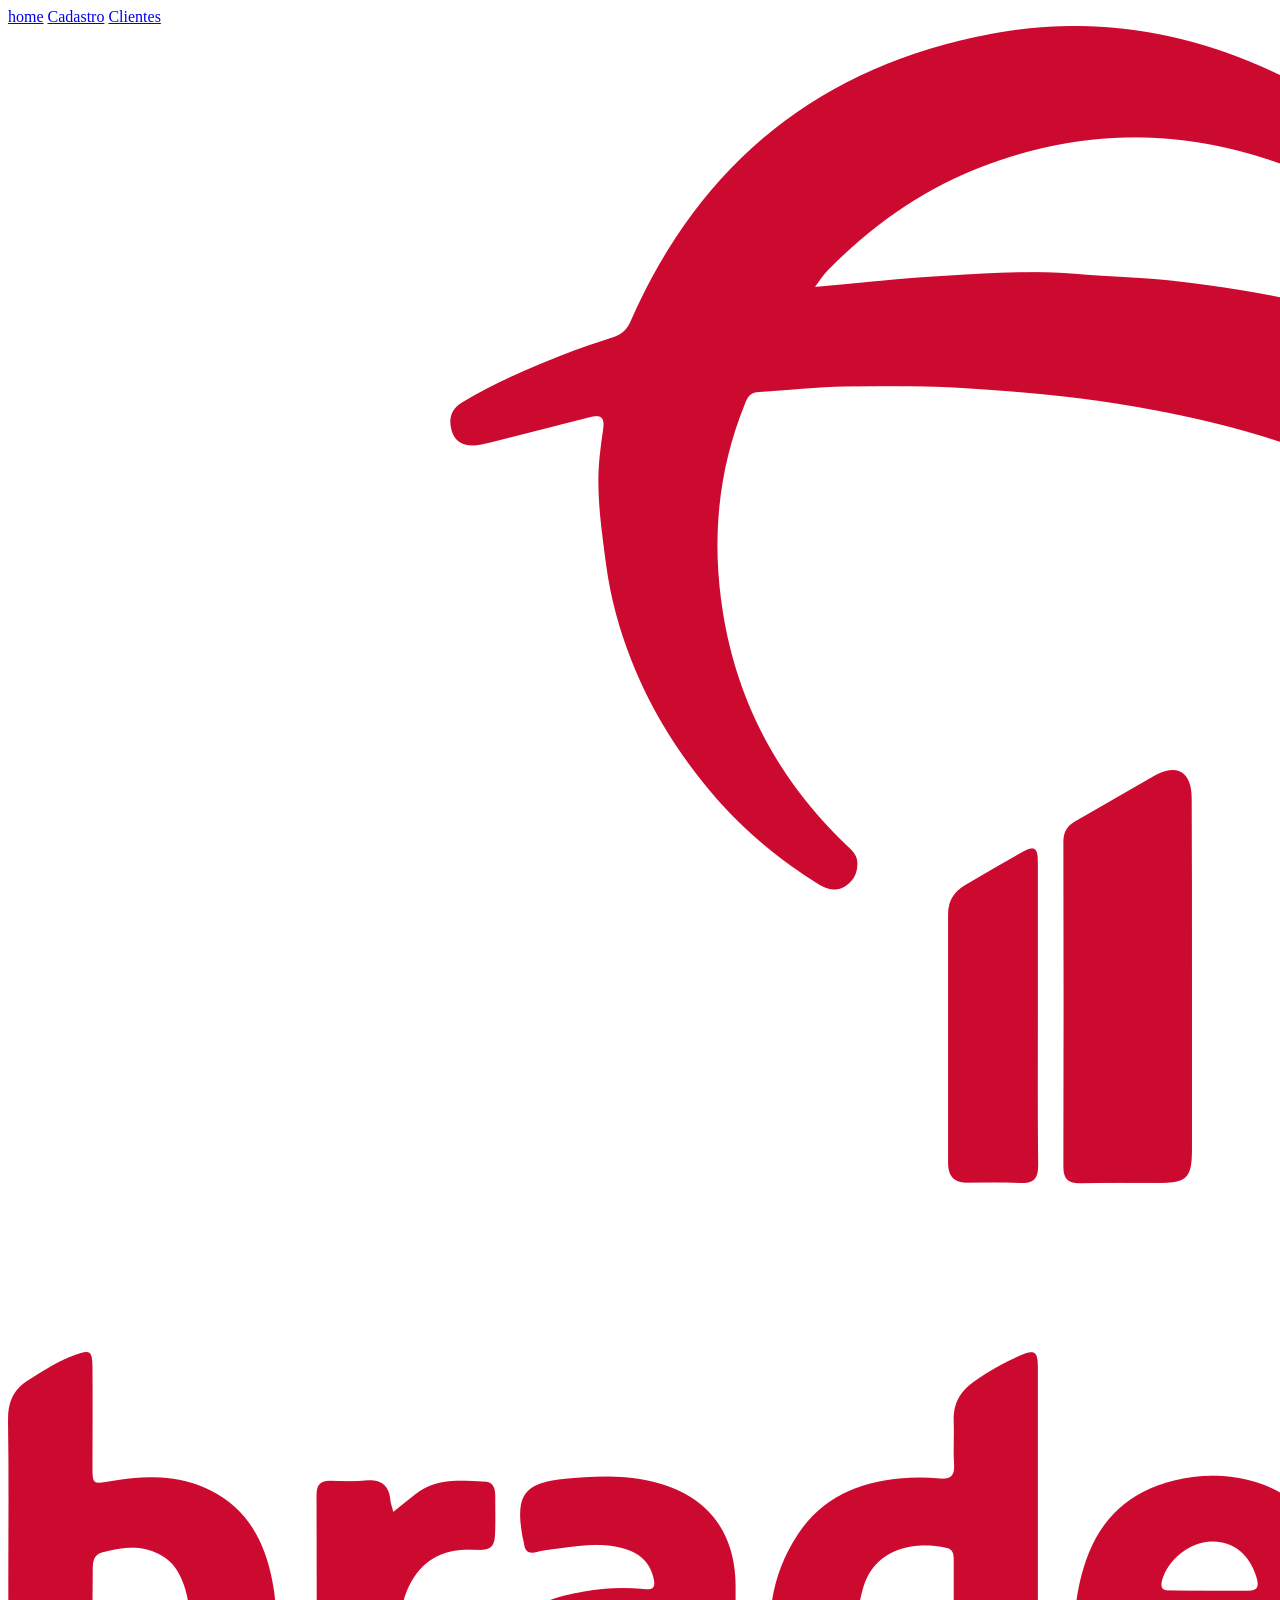
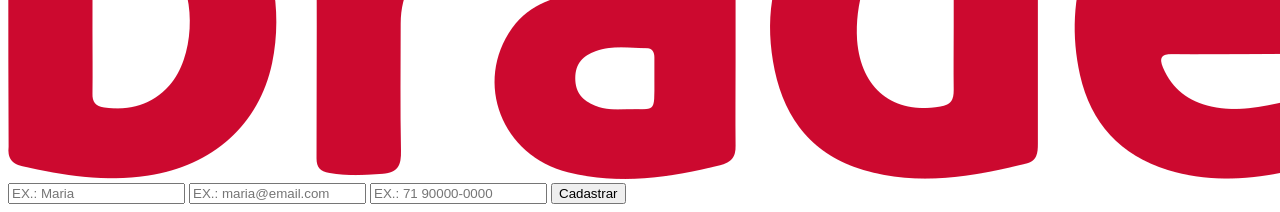
==== cadastro.html @ 18188b67 "aplicacao de cadastro de clientes" ====
<!DOCTYPE html>
<html lang="pt">
<head>
    <meta charset="UTF-8">
    <meta name="viewport" content="width=device-width, initial-scale=1.0">
    <title>Cadastro de clientes</title>
    <link rel="stylesheet" href="cadastro.css">
</head>
<body class="pagina-cadastro">
    <nav class="menu-navegacao">
        <a href="index.html">home</a>
        <a href="cadastro.html">Cadastro</a>
        <a href="clientes.html">Clientes</a>
    </nav>

    <main class="conteudo-principal">
        <img src="assets/logo.png" alt="Logo da empresa" class="logo">

        <form id="formulario-cadastro">
            <input type="text" id="nome" placeholder="EX.: Maria" required>
            <input type="email" id="email" placeholder="EX.: maria@email.com" required>
            <input type="tel" id="telefone"  placeholder="EX.: 71 90000-0000" required>
            <button type="button" onclick="funcaoCadastrarCliente()">Cadastrar</button>
        </form>

    </main>

    <script src="cadastro.js"></script>
</body>
</html>
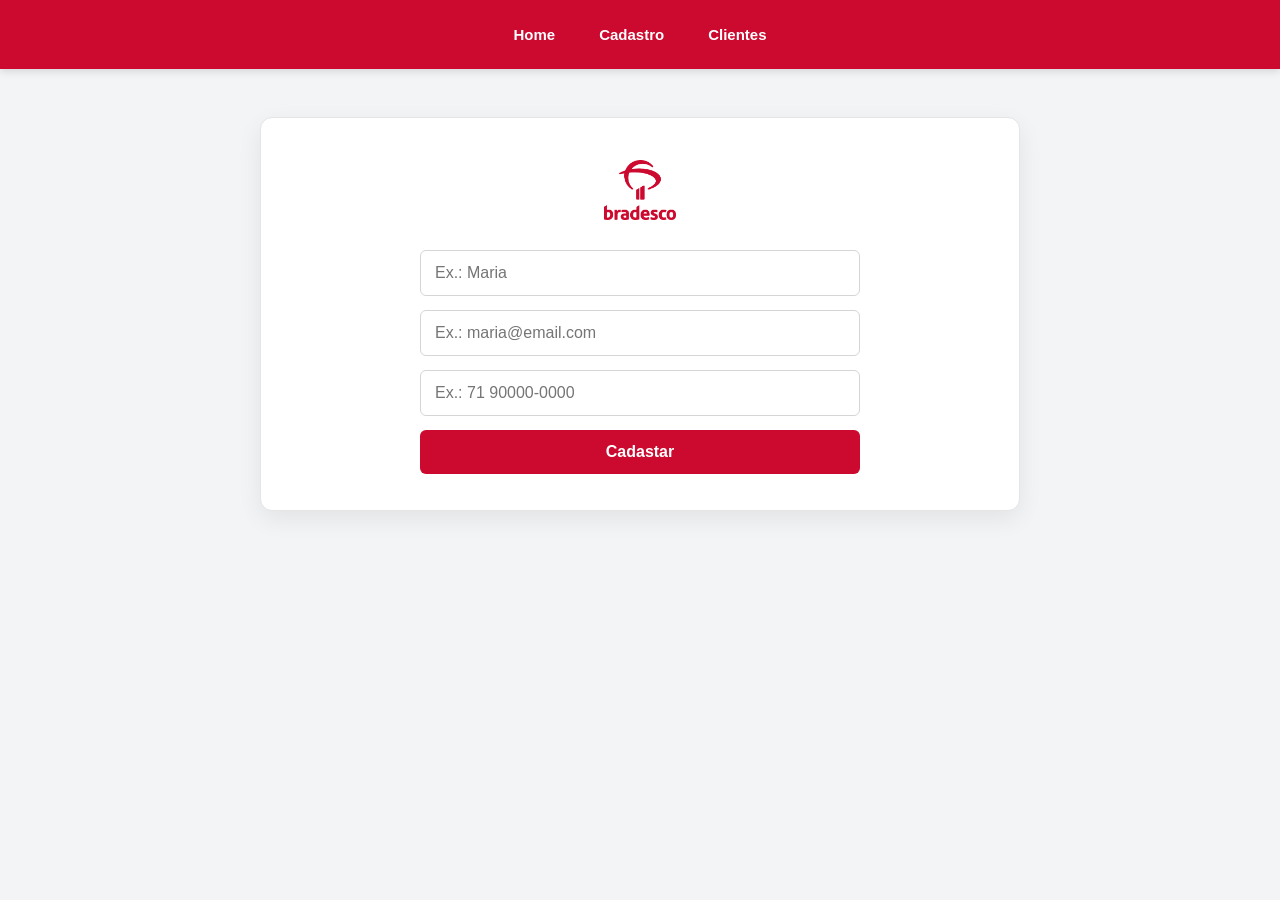
==== commit 1d09293e: "banco bradesco" ====
--- a/cadastro.html
+++ b/cadastro.html
@@ -1,30 +1,32 @@
 <!DOCTYPE html>
 <html lang="pt">
+
 <head>
-    <meta charset="UTF-8">
-    <meta name="viewport" content="width=device-width, initial-scale=1.0">
-    <title>Cadastro de clientes</title>
-    <link rel="stylesheet" href="cadastro.css">
+  <meta charset="UTF-8">
+  <meta name="viewport" content="width=device-width, initial-scale=1.0">
+  <title>Cadastro de clientes</title>
+  <link rel="stylesheet" href="cadastro.css">
 </head>
+
 <body class="pagina-cadastro">
-    <nav class="menu-navegacao">
-        <a href="index.html">home</a>
-        <a href="cadastro.html">Cadastro</a>
-        <a href="clientes.html">Clientes</a>
-    </nav>
+  <nav class="menu-navegacao">
+    <a href="index.html">Home</a>
+    <a href="cadastro.html">Cadastro</a>
+    <a href="clientes.html">Clientes</a>
+  </nav>
 
-    <main class="conteudo-principal">
-        <img src="assets/logo.png" alt="Logo da empresa" class="logo">
+  <main class="conteudo-principal">
+    <img src="assets/logo.png" alt="Logo da empresa" class="logo">
 
-        <form id="formulario-cadastro">
-            <input type="text" id="nome" placeholder="EX.: Maria" required>
-            <input type="email" id="email" placeholder="EX.: maria@email.com" required>
-            <input type="tel" id="telefone"  placeholder="EX.: 71 90000-0000" required>
-            <button type="button" onclick="funcaoCadastrarCliente()">Cadastrar</button>
-        </form>
+    <form id="formulario-cadastro">
+      <input type="text" id="nome" placeholder="Ex.: Maria" required>
+      <input type="email" id="email" placeholder="Ex.: maria@email.com" required>
+      <input type="tel" id="telefone" placeholder="Ex.: 71 90000-0000" required>
+      <button type="button" onclick="funcaoCadastrarCliente()">Cadastar</button>
+    </form>
+  </main>
 
-    </main>
+  <script src="cadastro.js"></script>
+</body>
 
-    <script src="cadastro.js"></script>
-</body>
 </html>
--- a/cadastro.css
+++ b/cadastro.css
@@ -0,0 +1,142 @@
+* {
+    margin: 0;
+    padding: 0;
+    box-sizing: border-box;
+}
+
+body {
+    min-height: 100vh;
+    background: #f3f4f6;
+    color: #292929;
+    font-family: Arial, Helvetica, sans-serif;
+}
+
+.menu-navegacao {
+    display: flex;
+    justify-content: center;
+    gap: 8px;
+    padding: 16px 20px;
+    background: #cc092f;
+    box-shadow: 0 2px 8px rgb(0 0 0 / 14%);
+}
+
+.menu-navegacao a {
+    padding: 10px 18px;
+    border-radius: 6px;
+    color: #fff;
+    font-size: 15px;
+    font-weight: 700;
+    text-decoration: none;
+    transition: background-color 180ms ease, transform 180ms ease;
+}
+
+.menu-navegacao a:hover,
+.menu-navegacao a:focus-visible {
+    background: rgb(255 255 255 / 18%);
+    outline: none;
+    transform: translateY(-2px);
+}
+
+.conteudo-principal {
+    width: min(100% - 32px, 760px);
+    margin: 48px auto;
+    padding: 36px;
+    border: 1px solid #e5e5e5;
+    border-radius: 12px;
+    background: #fff;
+    box-shadow: 0 8px 24px rgb(0 0 0 / 7%);
+    text-align: center;
+    animation: entrada-suave 450ms ease-out both;
+    transition: transform 220ms ease, box-shadow 220ms ease;
+}
+
+.conteudo-principal:hover {
+    transform: translateY(-5px);
+    box-shadow: 0 12px 28px rgb(0 0 0 / 11%);
+}
+
+.logo {
+    display: block;
+    width: 72px;
+    height: 72px;
+    margin: 0 auto 24px;
+    object-fit: contain;
+}
+
+#formulario-cadastro {
+    display: grid;
+    gap: 14px;
+    width: min(100%, 440px);
+    margin: 0 auto;
+}
+
+#formulario-cadastro input {
+    width: 100%;
+    padding: 13px 14px;
+    border: 1px solid #d5d5d5;
+    border-radius: 6px;
+    background: #fff;
+    color: #292929;
+    font: inherit;
+}
+
+#formulario-cadastro input:focus {
+    border-color: #cc092f;
+    outline: 2px solid rgb(204 9 47 / 15%);
+}
+
+#formulario-cadastro button {
+    padding: 13px 18px;
+    border: 0;
+    border-radius: 6px;
+    background: #cc092f;
+    color: #fff;
+    cursor: pointer;
+    font: inherit;
+    font-weight: 700;
+    transition: background-color 160ms ease;
+}
+
+#formulario-cadastro button:hover {
+    background: #a90727;
+}
+
+@keyframes entrada-suave {
+    from {
+        opacity: 0;
+        transform: translateY(12px);
+    }
+
+    to {
+        opacity: 1;
+        transform: translateY(0);
+    }
+}
+
+@media (max-width: 480px) {
+    .menu-navegacao {
+        gap: 0;
+        padding: 12px 8px;
+    }
+
+    .menu-navegacao a {
+        padding: 10px 12px;
+        font-size: 14px;
+    }
+
+    .conteudo-principal {
+        margin: 28px auto;
+        padding: 28px 20px;
+    }
+}
+
+@media (prefers-reduced-motion: reduce) {
+    *,
+    *::before,
+    *::after {
+        animation-duration: 0.01ms !important;
+        animation-iteration-count: 1 !important;
+        scroll-behavior: auto !important;
+        transition-duration: 0.01ms !important;
+    }
+}
